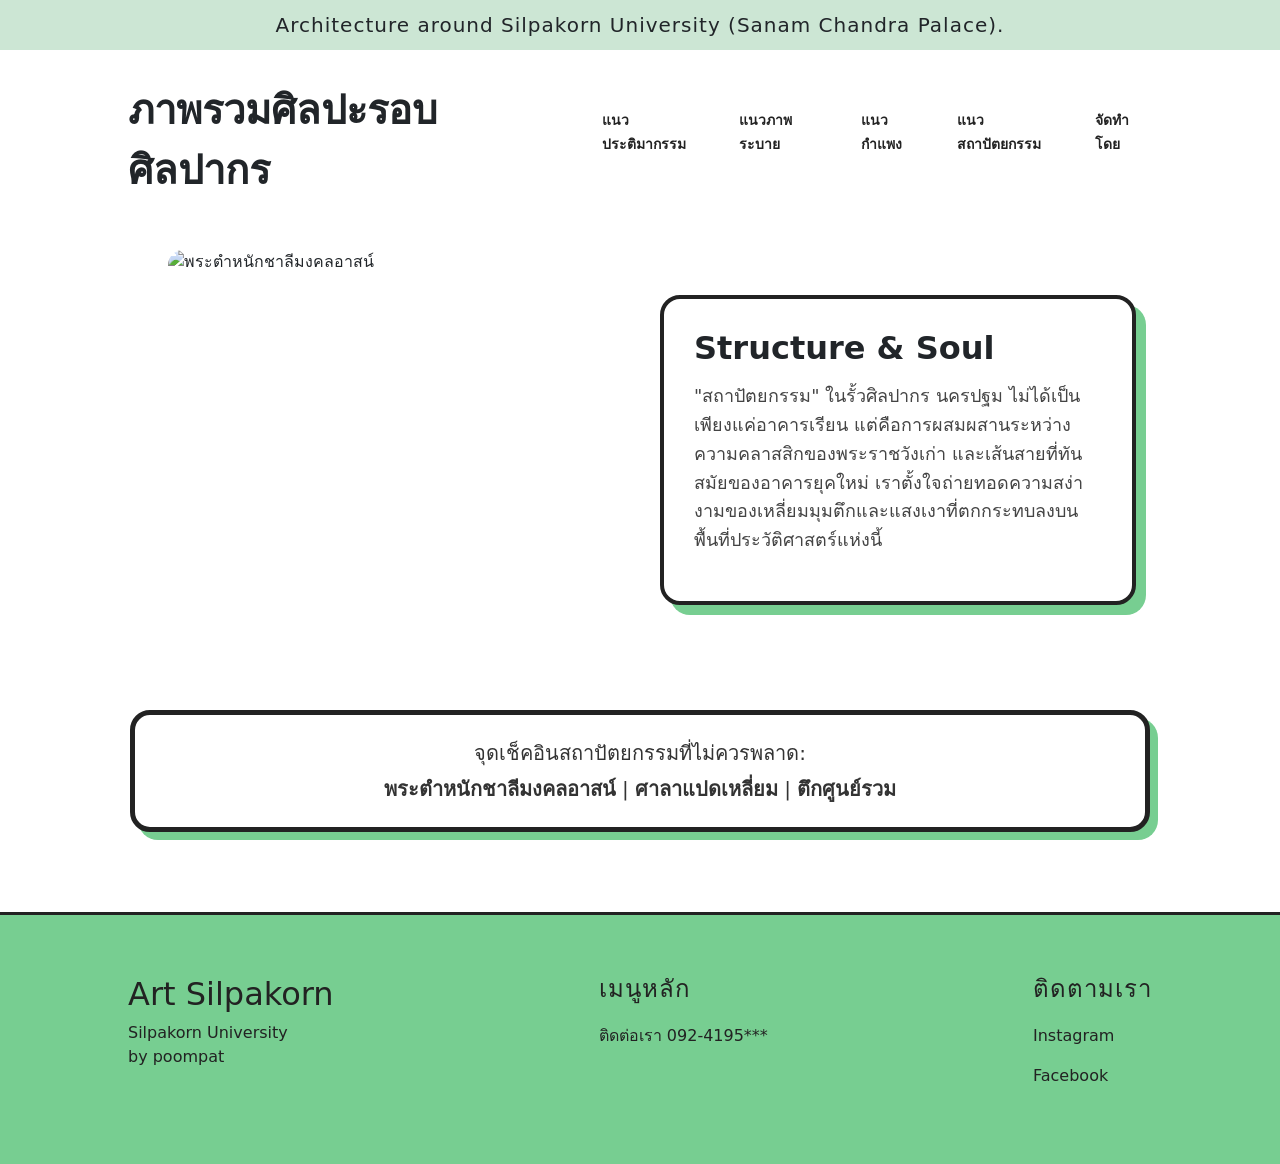
==== earth.html @ efe2cab7 "Add files via upload" ====
<!DOCTYPE html>
<html lang="th">
<head>
    <meta charset="UTF-8">
    <meta name="viewport" content="width=device-width, initial-scale=1.0">
    <title>Architecture @ Silpakorn</title>
    <link rel="stylesheet" href="earth.css">
    <link href="https://cdn.jsdelivr.net/npm/bootstrap@5.3.0/dist/css/bootstrap.min.css" rel="stylesheet">
</head>
<body>

    <div class="announcement-bar">
        Architecture around Silpakorn University (Sanam Chandra Palace).
    </div>

    <header>
        <div class="logo">ภาพรวมศิลปะรอบศิลปากร</div>
        <nav>
            <ul>
                <li><a href="index.html">แนวประติมากรรม</a></li>
                <li><a href="win.html">แนวภาพระบาย</a></li>
                <li><a href="new.html">แนวกำแพง</a></li>
                <li><a href="earth.html">แนวสถาปัตยกรรม</a></li>
                <li><a href="team.html">จัดทำโดย</a></li>
            </ul>
        </nav>
    </header>

    <main class="hero">
        <div class="hero-container">
            <div class="hero-left">
                <div id="myCarousel" class="carousel slide" data-bs-ride="carousel">
                    <div class="carousel-inner">
                        <div class="carousel-item active">
                            <img src="img/สถาปัตย1.png"class="d-block w-100" alt="พระตำหนักชาลีมงคลอาสน์">
                        </div>
                        <div class="carousel-item">
                            <img src="img/สถาปัตย2.png" class="d-block w-100" alt="หอประชุมทรงไทย">
                        </div>
                        <div class="carousel-item">
                            <img src="img/สถาปัตย3.png" class="d-block w-100" alt="บรรยากาศทางเดินในมอ">
                        </div>
                    </div>
                    <button class="carousel-control-prev" type="button" data-bs-target="#myCarousel" data-bs-slide="prev">
                        <span class="carousel-control-prev-icon"></span>
                    </button>
                    <button class="carousel-control-next" type="button" data-bs-target="#myCarousel" data-bs-slide="next">
                        <span class="carousel-control-next-icon"></span>
                    </button>
                </div>
            </div>

            <div class="hero-right">
                <div class="info-box">
                    <h2>Structure & Soul</h2>
                    <p>
                        "สถาปัตยกรรม" ในรั้วศิลปากร นครปฐม ไม่ได้เป็นเพียงแค่อาคารเรียน 
                        แต่คือการผสมผสานระหว่างความคลาสสิกของพระราชวังเก่า 
                        และเส้นสายที่ทันสมัยของอาคารยุคใหม่ 
                        เราตั้งใจถ่ายทอดความสง่างามของเหลี่ยมมุมตึกและแสงเงาที่ตกกระทบลงบนพื้นที่ประวัติศาสตร์แห่งนี้
                    </p>
                </div>
            </div>
        </div>
    </main>

    <section class="content">
        <div class="art-description" style="font-size: 20px; text-align: center;">
            จุดเช็คอินสถาปัตยกรรมที่ไม่ควรพลาด: <br>
            <b>พระตำหนักชาลีมงคลอาสน์</b> | <b>ศาลาแปดเหลี่ยม</b> | <b>ตึกศูนย์รวม</b>
        </div>
    </section>

    <footer class="footer">
        <div class="footer-col">
            <h2>Art Silpakorn</h2> 
            <p>Silpakorn University<br> by poompat</p>
        </div>
        <div class="footer-col">
            <h4>เมนูหลัก</h4>
            <p>ติดต่อเรา 092-4195***</p>
        </div>
        <div class="footer-col">
            <h4>ติดตามเรา</h4>
            <p><a href="https://www.instagram.com/poomp_att">Instagram</a></p>
            <p><a href="#">Facebook</a></p>
        </div>
    </footer>

    <script src="https://cdn.jsdelivr.net/npm/bootstrap@5.3.3/dist/js/bootstrap.bundle.min.js"></script>

</body>
</html>
---- earth.css ----
body {
    margin: 0;
    padding: 0;
    font-family: 'Bricolage Grotesque', sans-serif;
    background-color: #f8f8f8; /* สีพื้นหลังครีมๆ ตามรูป */
    color: #222;
}


.announcement-bar {
    background-color: #cce6d4;
    text-align: center;
    padding: 10px;
    font-size: 20px;
    letter-spacing: 1px;
}
header {
    display: flex;
    justify-content: space-between;
    align-items: center;
    padding: 30px 10%;
}
.logo{
    font-size: 40px;
    font-weight: 600;

}
nav ul {
    list-style: none;
    display: flex;
    gap: 30px;
}

nav ul li a {
    text-decoration: none;
    color: #222;
    font-size: 14px;
    font-weight: 600;
}
nav ul li a {
    text-decoration: none;
    color: #222;
    font-size: 14px;
    font-weight: 600;
}

/* ส่วนเนื้อหาหลัก */
.hero {
    display: block;      /* เปลี่ยนจาก flex เป็น block เพื่อให้ element เรียงจากซ้าย */
    text-align: left;    /* บังคับให้เนื้อหาชิดซ้าย */
    padding: 20px;       /* เพิ่มช่องว่างจากขอบจอเล็กน้อย */
}
/* คุมขนาดภาพใน Carousel ให้เท่ากันและไม่เบี้ยว */
.carousel-item img {
    height: 400px;       /* ปรับความสูงตามที่คุณต้องการ */
    object-fit: cover;   /* สำคัญมาก: เพื่อให้ภาพถูกตัดพอดีกรอบ ไม่โดนบีบแบน */
    border-radius: 15px; /* ใส่ความโค้งมนให้เข้ากับสไตล์เว็บของคุณ */
}

#myCarousel {
    margin-left: 5%;    /* ให้ขยับจากขอบซ้ายมาเท่ากับ Header (Header คุณใช้ padding 10%) */
    max-width: 600px;    /* คุมความกว้างไม่ให้ใหญ่เกินไป */
}
/* จัดการ Layout ให้แบ่งเป็น 2 ฝั่ง */
.hero-container {
    display: flex;
    align-items: center; /* จัดให้ของอยู่กึ่งกลางแนวตั้ง */
    gap: 40px;           /* ระยะห่างระหว่างรูปกับข้อความ */
    padding: 0 10%;      /* ให้ขอบซ้ายขวาเท่ากับ Header */
}

.hero-left {
    flex: 1;             /* ให้ฝั่งซ้ายขยายตามพื้นที่ */
    max-width: 600px;    /* คุมความกว้าง Carousel */
}

.hero-right {
    flex: 1;             /* ให้ฝั่งขวาขยายตามพื้นที่ */
}

/* ตกแต่งกล่องข้อความขวามือ */
.info-box {
    background-color: #ffffff;
    padding: 30px;
    border: 4px solid #222;    /* เส้นขอบหนาๆ สไตล์ที่คุณชอบ */
    border-radius: 20px;
    box-shadow: 10px 10px 0px #77ce91; /* เงาสีเขียวแบบกล่องด้านล่าง */
}

.info-box h2 {
    font-size: 32px;
    margin-bottom: 15px;
    font-weight: 800;
}

.info-box p {
    font-size: 18px;
    line-height: 1.6;
    color: #444;
}


.hero-text h1 {
    font-size: 60px;
    line-height: 1.1;
    max-width: 500px;
}


.pill-text {
    border: 2px solid #222;
    padding: 0 20px;
    border-radius: 50px;
    background-color: #a0f8bc; 
    display: inline-block;
}

/* ตกแต่งรูปภาพ */
.hero-image img {
    width: 450px;
}
.content{
max-width: 1020px;             /* จำกัดความกว้างไม่ให้บรรทัดยาวเกินไป (ช่วยให้อ่านง่าย) */
    margin: 40px auto;            /* ดันให้อยู่กึ่งกลางหน้าจอ */
    padding: 20px;                /* เพิ่มพื้นที่ว่างข้างในกล่องให้อากาศถ่ายเท */
    background-color: #ffffff;    /* พื้นหลังกล่องสีขาว (ตัดกับพื้นหลังเว็บสีครีม) */
    border: 5px solid #222;       /* เส้นขอบสีดำคมๆ */
    border-radius: 20px;          /* มุมกล่องโค้งมน */
    
    /* พระเอกของเรา: เงาทึบสีเขียว (Solid Shadow) ทำให้กล่องดูเด้งออกมาแบบ 3 มิติ */
    box-shadow: 8px 8px 0px #77ce91;

}
.highlight-container {
    text-align: center;
    padding: 40px 20px;
    margin-top: 20px;
}

.art-description {
    font-size: 30px;
    color: #333;
    line-height: 1.8;
}

/* สร้างพื้นหลังทรงแคปซูล */
.pill-bg {
    background-color: #cbd8cf; /* สีเขียวอ่อนแบบในรูปตัวอย่างของคุณ */
    color: #222;
    padding: 5px 20px;
    border-radius: 50px;
    border: 1.5px solid #222;  /* ใส่เส้นขอบบางๆ ให้ดูสไตล์ Retro */
    display: inline-block;
    margin-right: 10px;
    font-weight: 800;
    font-size: 30px;
}
.css-slider{
    display: flex;
    overflow-x: auto; 
    scroll-snap-type: x mandatory ;
    width: 350px;
    height: 500px;
    margin: 40px auto;
    gap: 20px;


}
footer{
    background-color: #77ce91;  
        display: flex;              
        justify-content: space-between; 
        padding: 60px 10%;         
        color: #222;            
        margin-top: 80px;        
        border-top: 3px solid #222;
} 
.footer-col h2 {
    margin-top: 0;
    font-size: 2rem;
}

.footer-col h4 {
    margin-bottom: 20px;
    font-size: px;

    letter-spacing: 1px;
}


.footer-col a {
    color: #222;
    text-decoration: none; 
}

.footer-col a:hover {
    text-decoration: underline;
    font-weight: bold;
}
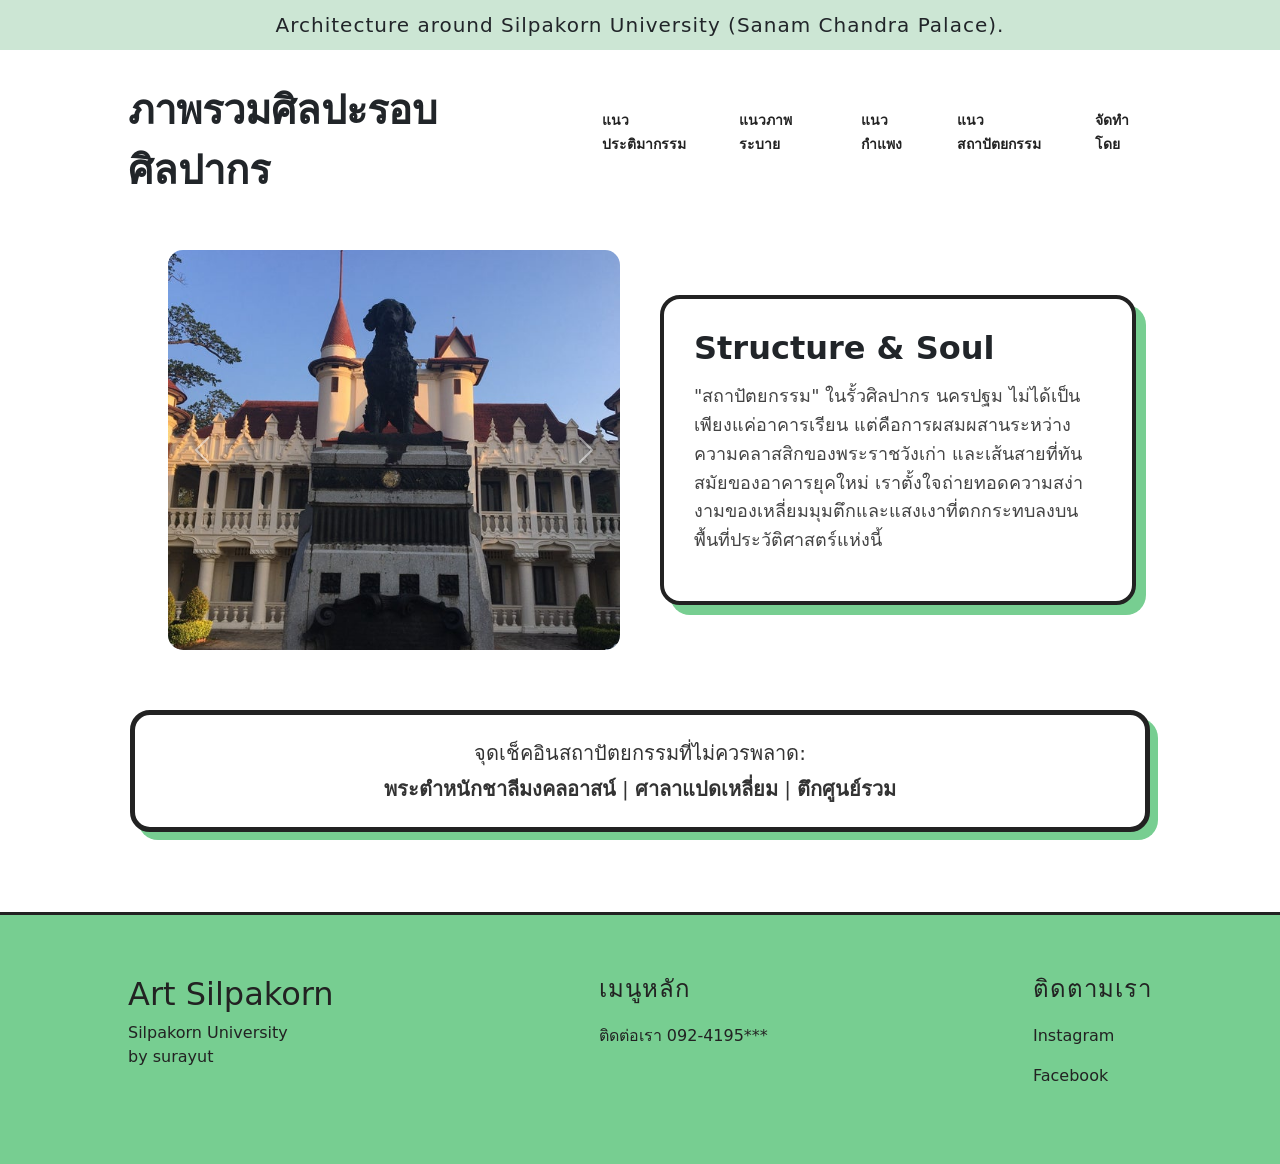
==== commit 84025e85: "sdsdsds" ====
--- a/earth.html
+++ b/earth.html
@@ -74,7 +74,7 @@
     <footer class="footer">
         <div class="footer-col">
             <h2>Art Silpakorn</h2> 
-            <p>Silpakorn University<br> by poompat</p>
+            <p>Silpakorn University<br> by surayut</p>
         </div>
         <div class="footer-col">
             <h4>เมนูหลัก</h4>
--- a/earth.css
+++ b/earth.css
@@ -2,7 +2,7 @@
     margin: 0;
     padding: 0;
     font-family: 'Bricolage Grotesque', sans-serif;
-    background-color: #f8f8f8; /* สีพื้นหลังครีมๆ ตามรูป */
+    background-color: #f8f8f8; 
     color: #222;
 }
 
@@ -44,47 +44,45 @@
     font-weight: 600;
 }
 
-/* ส่วนเนื้อหาหลัก */
+
 .hero {
-    display: block;      /* เปลี่ยนจาก flex เป็น block เพื่อให้ element เรียงจากซ้าย */
-    text-align: left;    /* บังคับให้เนื้อหาชิดซ้าย */
-    padding: 20px;       /* เพิ่มช่องว่างจากขอบจอเล็กน้อย */
+    display: block;      
+    text-align: left;   
+    padding: 20px;      
 }
-/* คุมขนาดภาพใน Carousel ให้เท่ากันและไม่เบี้ยว */
+
 .carousel-item img {
-    height: 400px;       /* ปรับความสูงตามที่คุณต้องการ */
-    object-fit: cover;   /* สำคัญมาก: เพื่อให้ภาพถูกตัดพอดีกรอบ ไม่โดนบีบแบน */
-    border-radius: 15px; /* ใส่ความโค้งมนให้เข้ากับสไตล์เว็บของคุณ */
+    height: 400px;      
+    object-fit: cover;   
+    border-radius: 15px;
 }
 
 #myCarousel {
-    margin-left: 5%;    /* ให้ขยับจากขอบซ้ายมาเท่ากับ Header (Header คุณใช้ padding 10%) */
-    max-width: 600px;    /* คุมความกว้างไม่ให้ใหญ่เกินไป */
+    margin-left: 5%;    
+    max-width: 600px;   
 }
-/* จัดการ Layout ให้แบ่งเป็น 2 ฝั่ง */
 .hero-container {
     display: flex;
-    align-items: center; /* จัดให้ของอยู่กึ่งกลางแนวตั้ง */
-    gap: 40px;           /* ระยะห่างระหว่างรูปกับข้อความ */
-    padding: 0 10%;      /* ให้ขอบซ้ายขวาเท่ากับ Header */
+    align-items: center; 
+    gap: 40px;           
+    padding: 0 10%;     
 }
 
 .hero-left {
-    flex: 1;             /* ให้ฝั่งซ้ายขยายตามพื้นที่ */
-    max-width: 600px;    /* คุมความกว้าง Carousel */
+    flex: 1;             
+    max-width: 600px; 
+}   
+
+.hero-right {
+    flex: 1;             
 }
 
-.hero-right {
-    flex: 1;             /* ให้ฝั่งขวาขยายตามพื้นที่ */
-}
-
-/* ตกแต่งกล่องข้อความขวามือ */
 .info-box {
     background-color: #ffffff;
     padding: 30px;
-    border: 4px solid #222;    /* เส้นขอบหนาๆ สไตล์ที่คุณชอบ */
+    border: 4px solid #222;   
     border-radius: 20px;
-    box-shadow: 10px 10px 0px #77ce91; /* เงาสีเขียวแบบกล่องด้านล่าง */
+    box-shadow: 10px 10px 0px #77ce91; 
 }
 
 .info-box h2 {
@@ -115,19 +113,17 @@
     display: inline-block;
 }
 
-/* ตกแต่งรูปภาพ */
 .hero-image img {
     width: 450px;
 }
 .content{
-max-width: 1020px;             /* จำกัดความกว้างไม่ให้บรรทัดยาวเกินไป (ช่วยให้อ่านง่าย) */
-    margin: 40px auto;            /* ดันให้อยู่กึ่งกลางหน้าจอ */
-    padding: 20px;                /* เพิ่มพื้นที่ว่างข้างในกล่องให้อากาศถ่ายเท */
-    background-color: #ffffff;    /* พื้นหลังกล่องสีขาว (ตัดกับพื้นหลังเว็บสีครีม) */
-    border: 5px solid #222;       /* เส้นขอบสีดำคมๆ */
-    border-radius: 20px;          /* มุมกล่องโค้งมน */
+max-width: 1020px;             
+    margin: 40px auto;           
+    padding: 20px;                
+    background-color: #ffffff;   
+    border: 5px solid #222;      
+    border-radius: 20px;         
     
-    /* พระเอกของเรา: เงาทึบสีเขียว (Solid Shadow) ทำให้กล่องดูเด้งออกมาแบบ 3 มิติ */
     box-shadow: 8px 8px 0px #77ce91;
 
 }
@@ -143,13 +139,12 @@
     line-height: 1.8;
 }
 
-/* สร้างพื้นหลังทรงแคปซูล */
 .pill-bg {
-    background-color: #cbd8cf; /* สีเขียวอ่อนแบบในรูปตัวอย่างของคุณ */
+    background-color: #cbd8cf; 
     color: #222;
     padding: 5px 20px;
     border-radius: 50px;
-    border: 1.5px solid #222;  /* ใส่เส้นขอบบางๆ ให้ดูสไตล์ Retro */
+    border: 1.5px solid #222;  
     display: inline-block;
     margin-right: 10px;
     font-weight: 800;
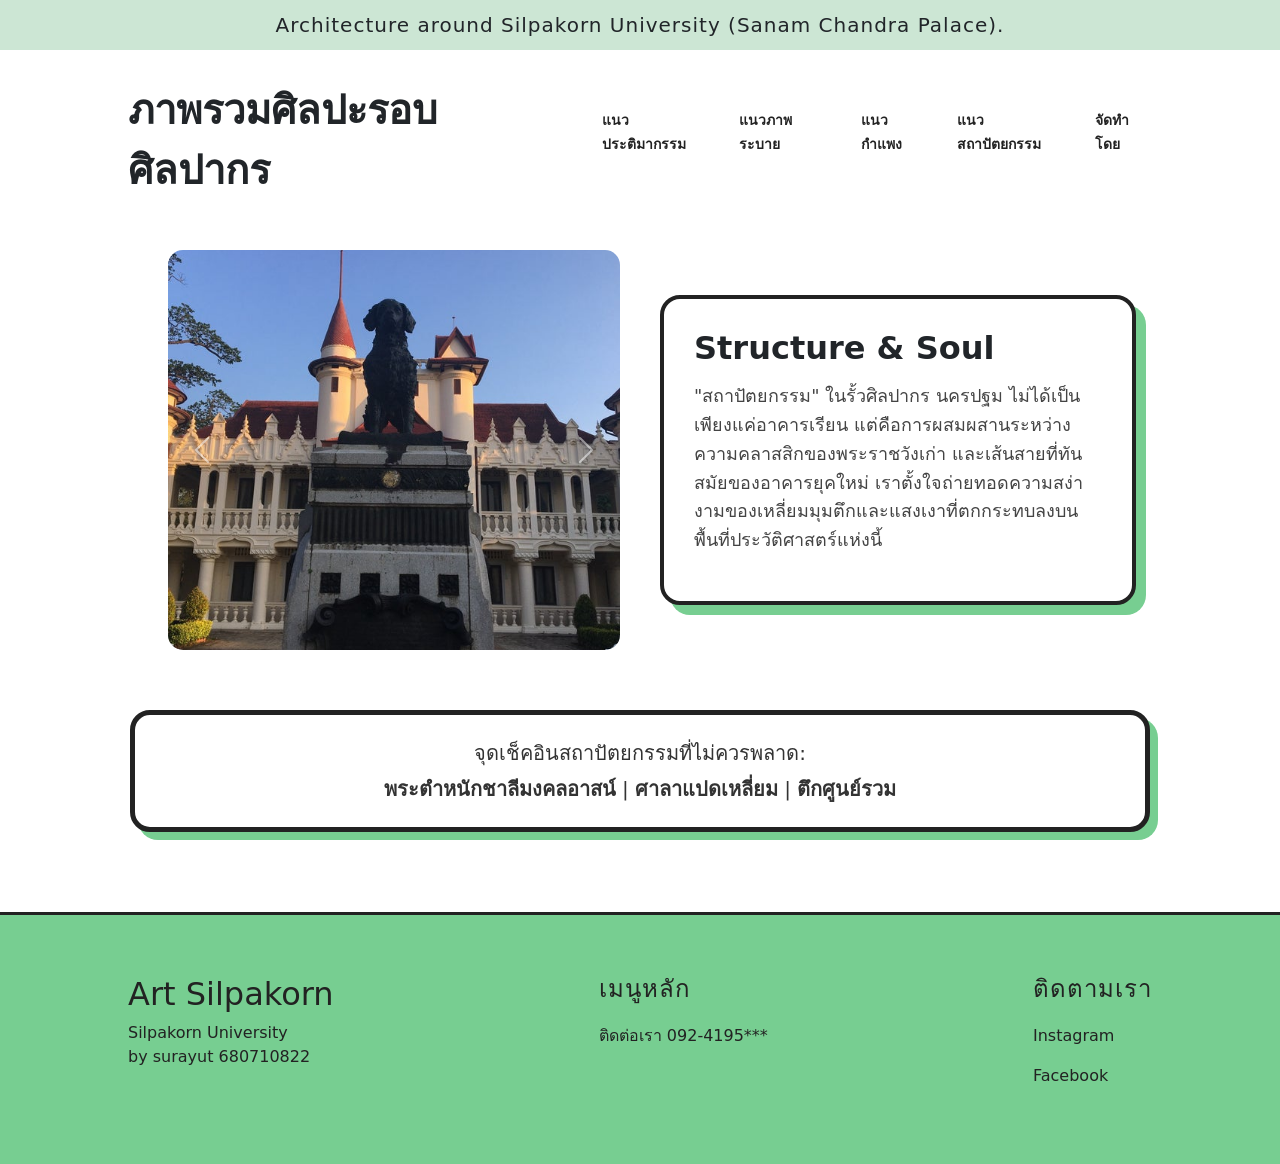
==== commit 0ec596cd: "number" ====
--- a/earth.html
+++ b/earth.html
@@ -74,7 +74,7 @@
     <footer class="footer">
         <div class="footer-col">
             <h2>Art Silpakorn</h2> 
-            <p>Silpakorn University<br> by surayut</p>
+            <p>Silpakorn University<br> by surayut 680710822</p>
         </div>
         <div class="footer-col">
             <h4>เมนูหลัก</h4>
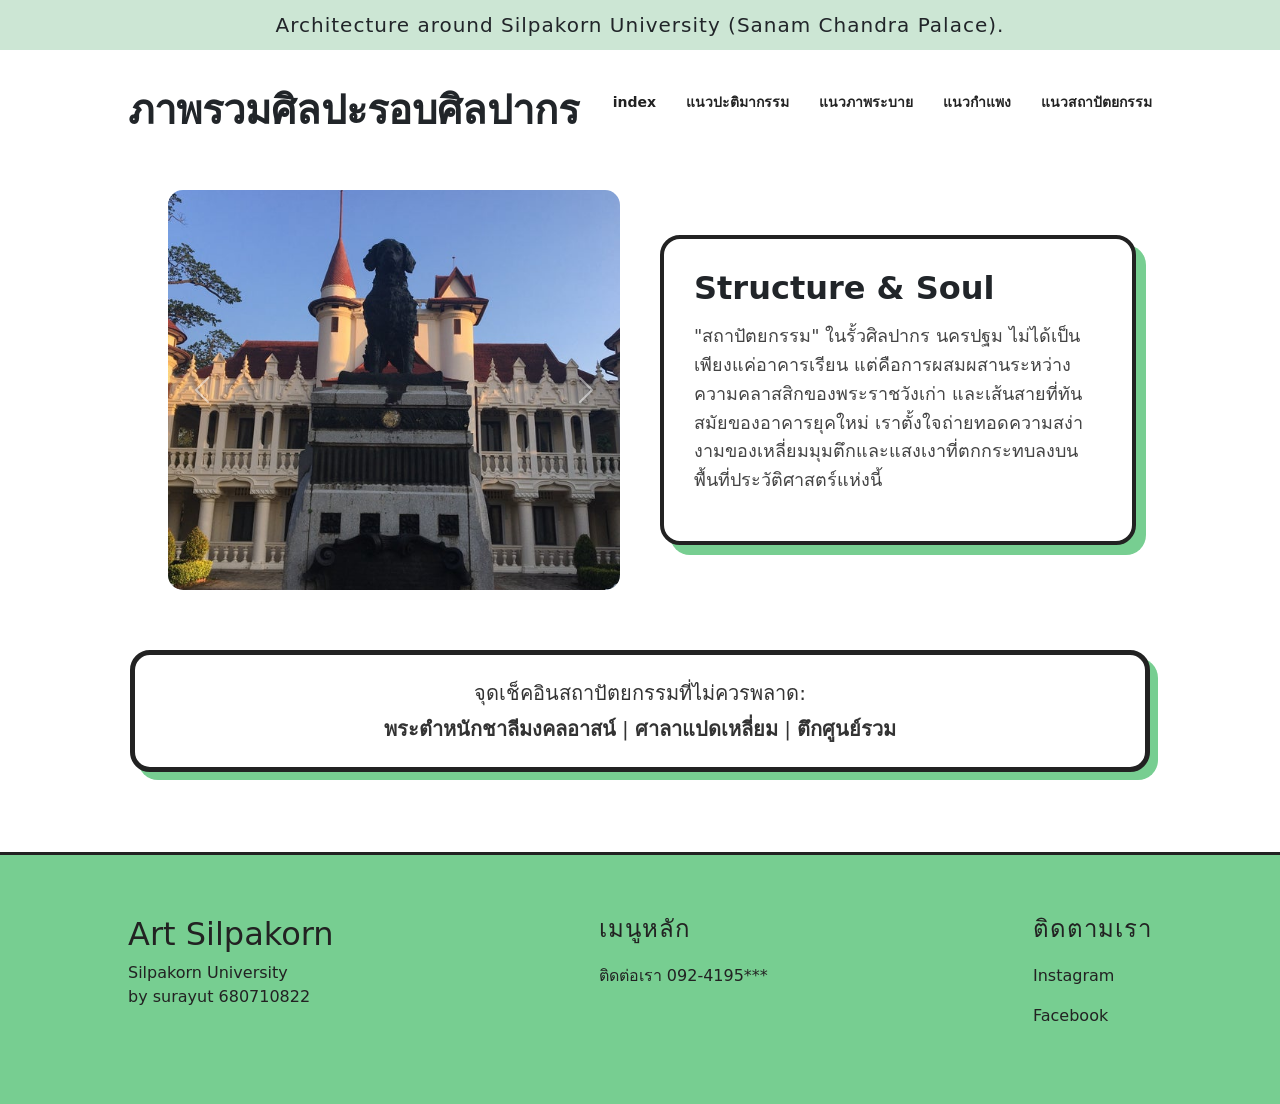
==== commit 4ef2c877: "asassa" ====
--- a/earth.html
+++ b/earth.html
@@ -17,11 +17,11 @@
         <div class="logo">ภาพรวมศิลปะรอบศิลปากร</div>
         <nav>
             <ul>
-                <li><a href="index.html">แนวประติมากรรม</a></li>
+                <li><a href="team.html">index</a></li>
+                <li><a href="index.html">แนวปะติมากรรม</a></li>
                 <li><a href="win.html">แนวภาพระบาย</a></li>
                 <li><a href="new.html">แนวกำแพง</a></li>
                 <li><a href="earth.html">แนวสถาปัตยกรรม</a></li>
-                <li><a href="team.html">จัดทำโดย</a></li>
             </ul>
         </nav>
     </header>
